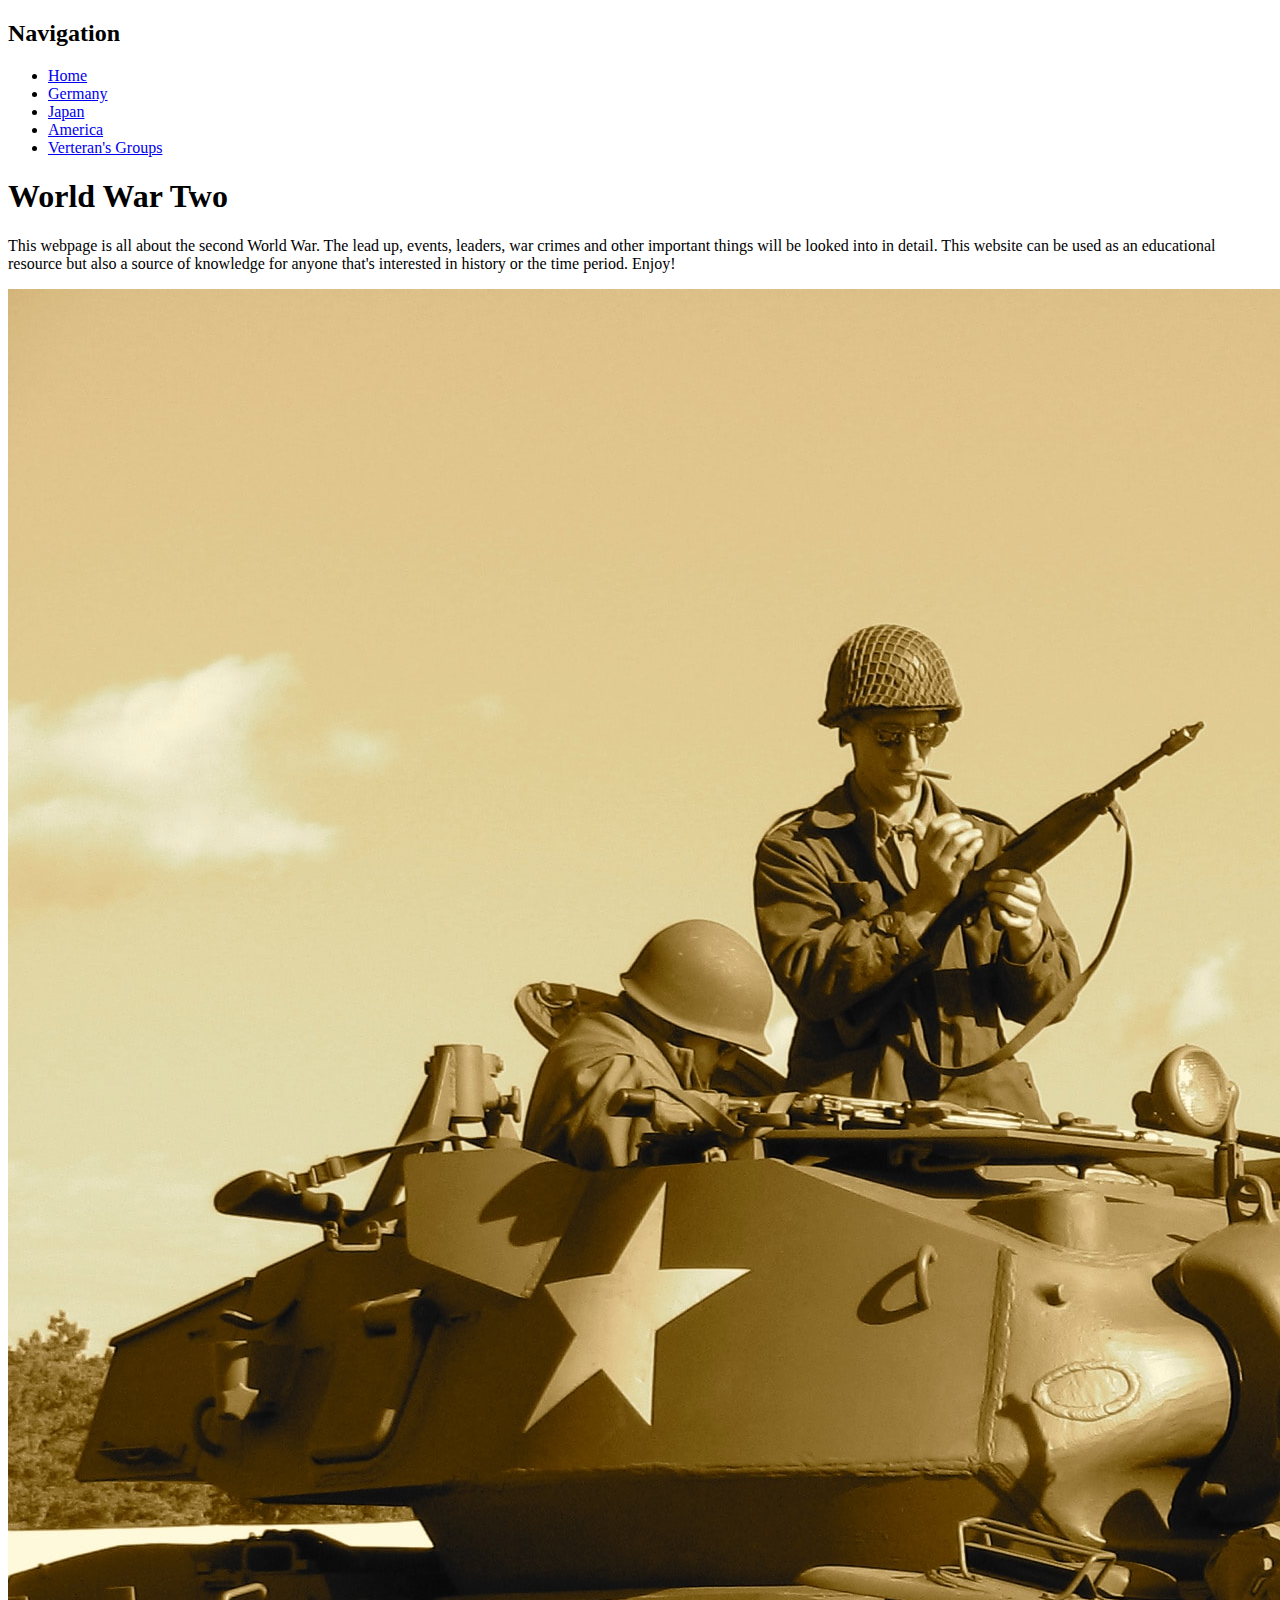
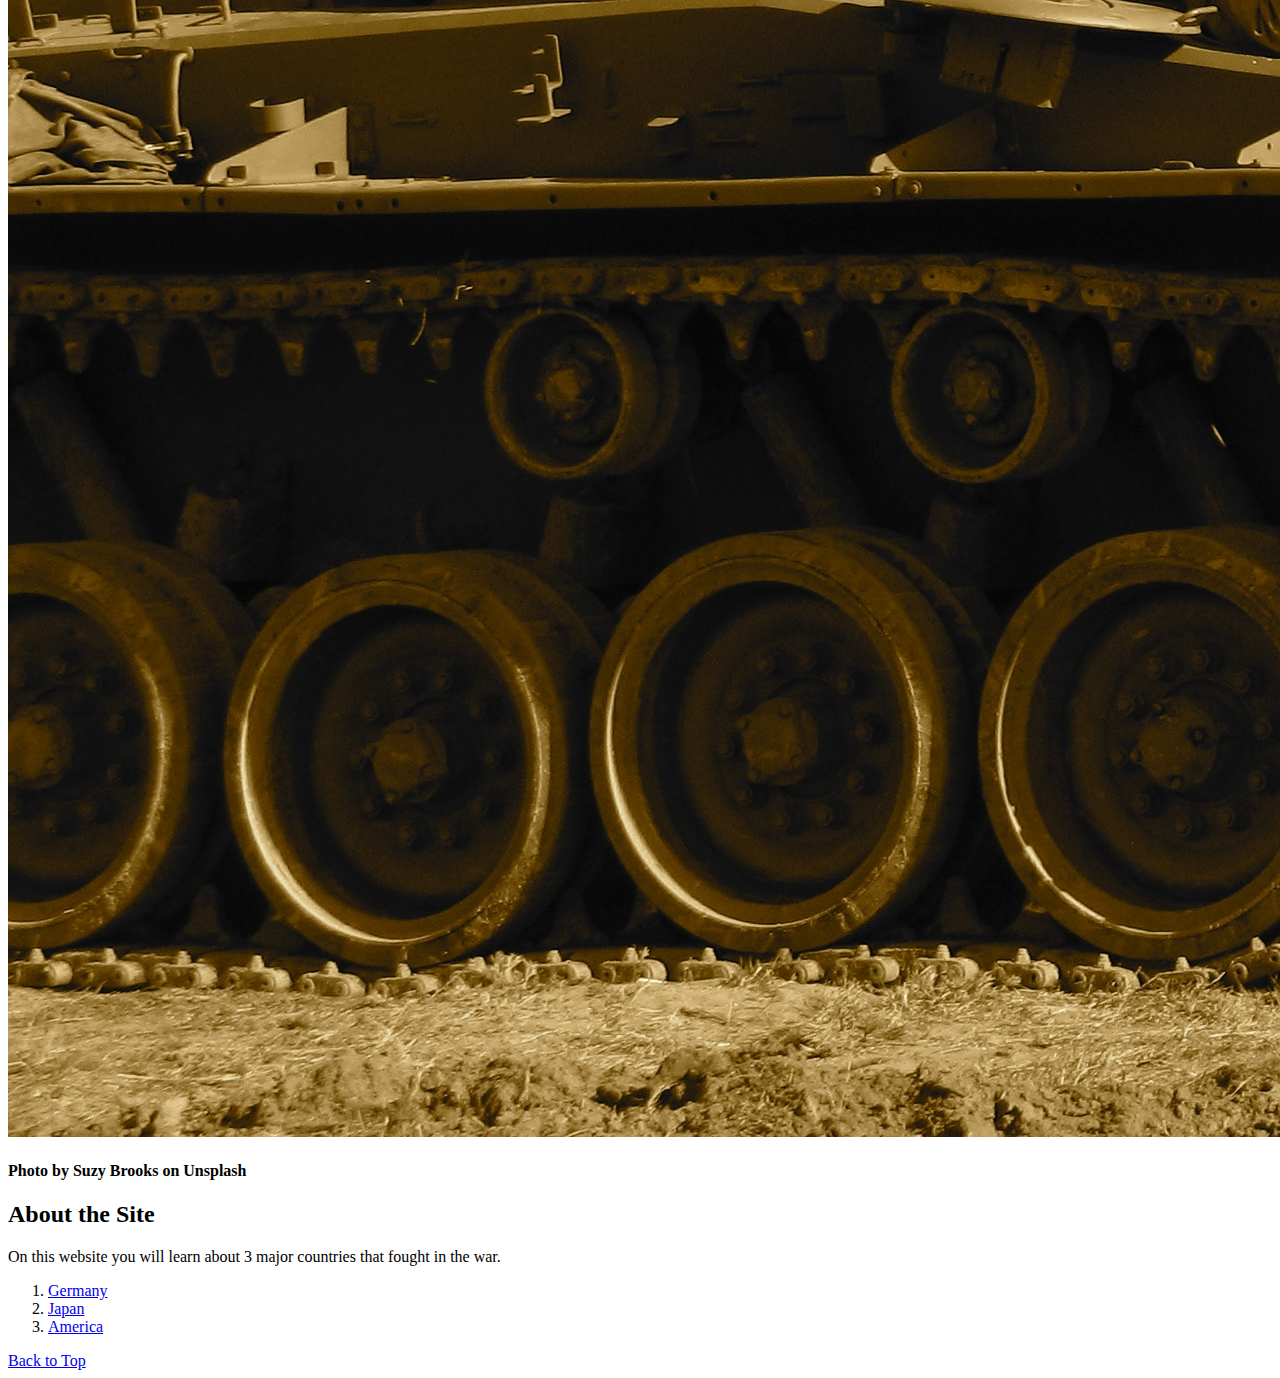
==== index.html @ 0adee07a "updated nav and added an image" ====
<!DOCTYPE html>
<html lang="en" dir="ltr">

  <head>
    <meta name="description:" content="This webpage is about World War Two">
    <meta charset="utf-8">
    <meta name="keywords" content="World War Two, World War 2, WW2, Second World War, European War, American Wars, Military, 20th Century History">
    <meta name="author" content="Ryan A. Moore">
    <meta name="viewport" content="width=device-width, initial-scale=1.0">
    <title>World War Two</title>
  </head>

  <body>
    <header>
      <h2 id="top">Navigation</h2>
      <nav>
        <ul>
          <li><a href="#"> Home</a></li>
          <li><a href="germany.html"> Germany</a></li>
          <li><a href="#japan.html"> Japan</a></li>
          <li><a href="america.html"> America</a></li>
          <li><a href="vets.html"> Verteran's Groups</a></li>
      </ul>
    </nav>
  </header>
<main>
  <article class="">
      <h1>World War Two</h1>
        <p>    This webpage is all about the second World War. The lead up, events, leaders, war crimes and other important things will be looked into in detail. This website can be used as an educational resource but also a source of knowledge for anyone that's interested in history or the time period. Enjoy!</p>
</main>
 <img src="Images/tankPicture.jpg" alt="Photo of a military vehicle with soldiers">
 <h4>Photo by Suzy Brooks on Unsplash</h4>
<aside class="">
   <h2>About the Site</h2>
    <p>On this website you will learn about 3 major countries that fought in the war.</p>
     <nav>
       <ol>
        <li><a href="germny.html"> Germany</a></li>
        <li><a href="japan.html"> Japan</a></li>
        <li><a href="america.html"> America</a></li>
      </ol>
    </nav>
</article>
</aside>
  <footer><a href="#top">Back to Top</a></footer>
</body>



</html>
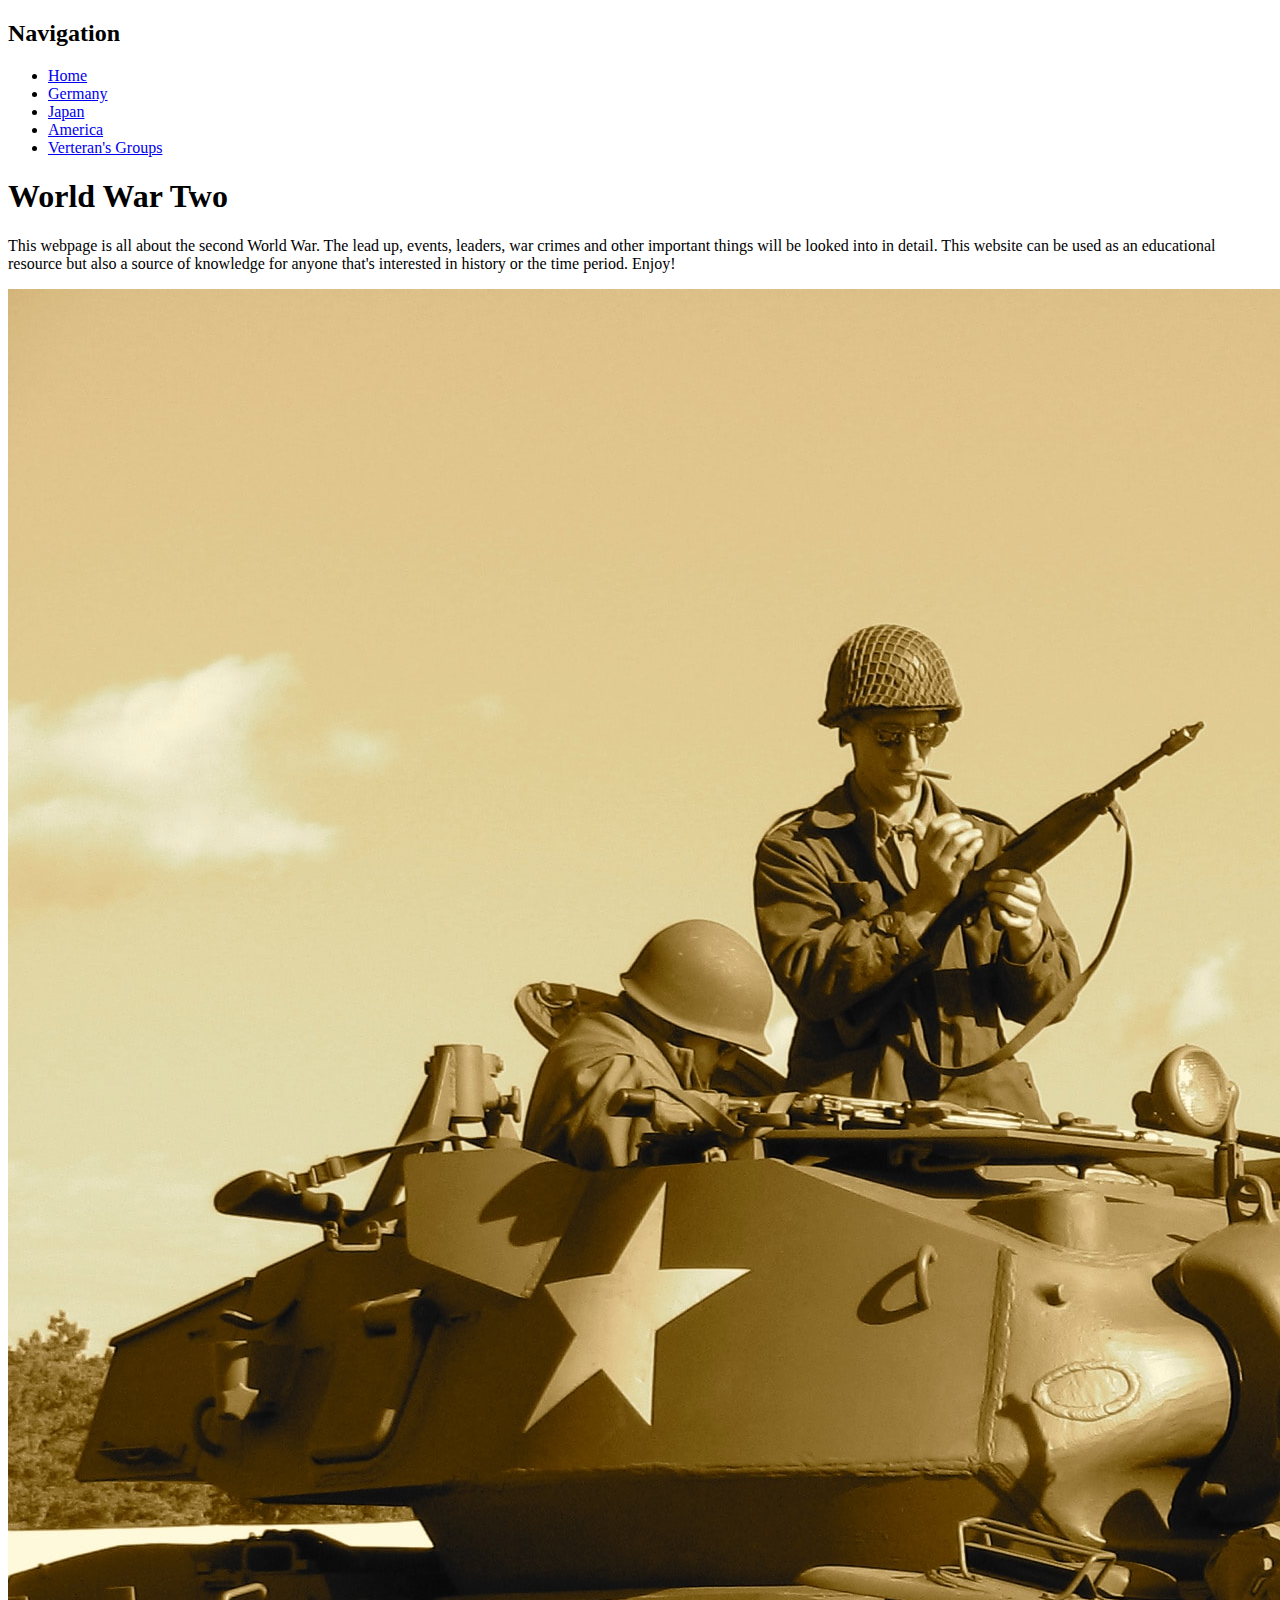
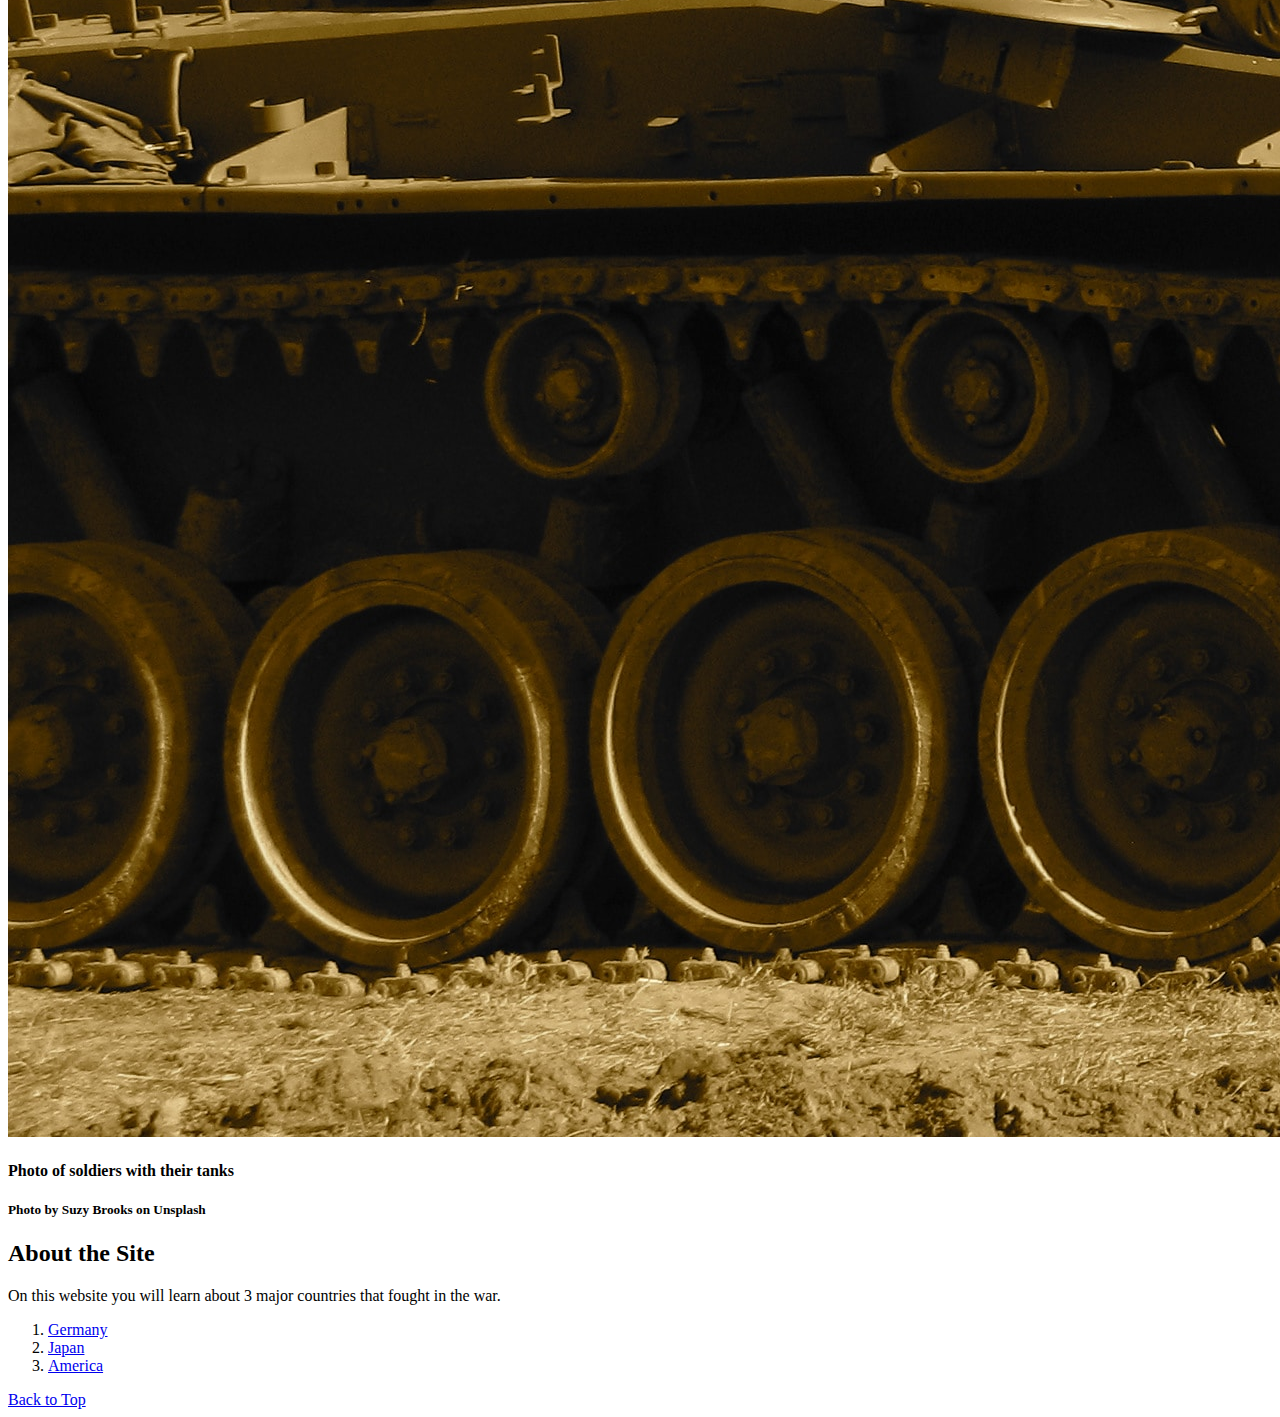
==== commit 89e69c8f: "added imgs" ====
--- a/index.html
+++ b/index.html
@@ -29,7 +29,8 @@
         <p>    This webpage is all about the second World War. The lead up, events, leaders, war crimes and other important things will be looked into in detail. This website can be used as an educational resource but also a source of knowledge for anyone that's interested in history or the time period. Enjoy!</p>
 </main>
  <img src="Images/tankPicture.jpg" alt="Photo of a military vehicle with soldiers">
- <h4>Photo by Suzy Brooks on Unsplash</h4>
+<h4>Photo of soldiers with their tanks</h4>
+ <h5>Photo by Suzy Brooks on Unsplash</h5>
 <aside class="">
    <h2>About the Site</h2>
     <p>On this website you will learn about 3 major countries that fought in the war.</p>
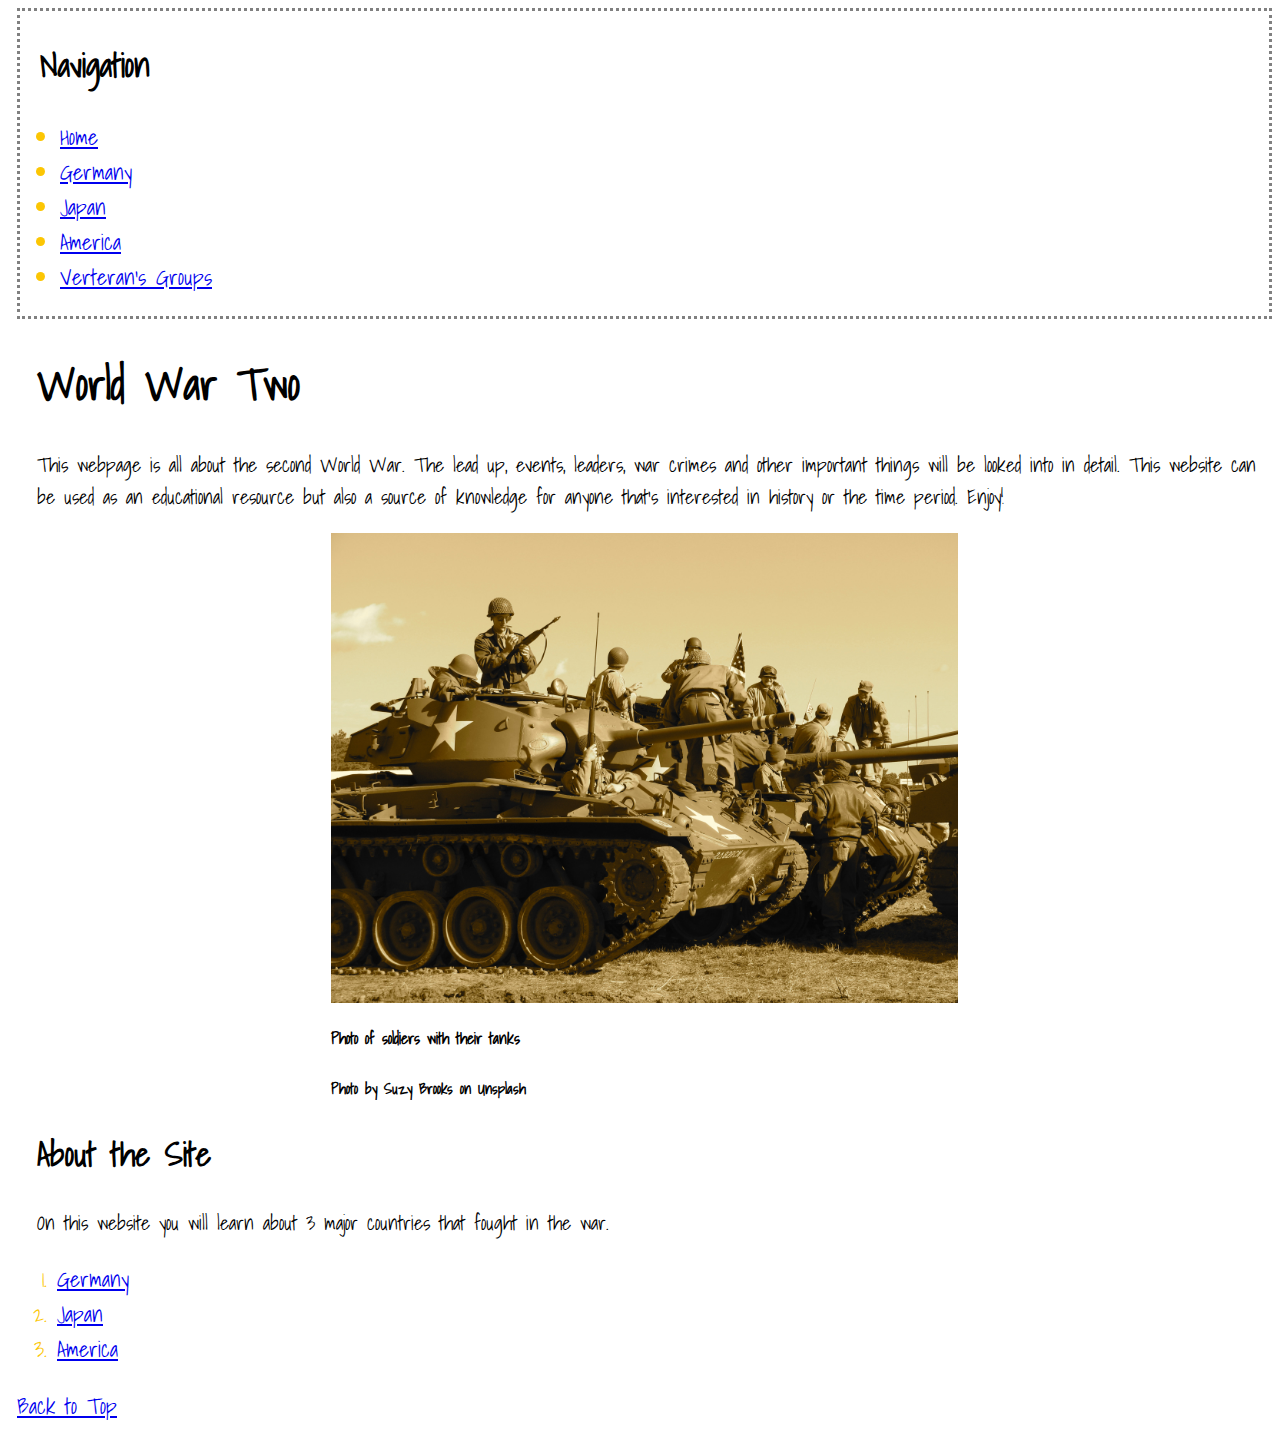
==== commit f2344854: "style vol 1" ====
--- a/index.html
+++ b/index.html
@@ -8,6 +8,7 @@
     <meta name="author" content="Ryan A. Moore">
     <meta name="viewport" content="width=device-width, initial-scale=1.0">
     <title>World War Two</title>
+    <link rel="stylesheet" type="text/css" href="mystyle.css/mystyle.css">
   </head>
 
   <body>
@@ -17,16 +18,15 @@
         <ul>
           <li><a href="#"> Home</a></li>
           <li><a href="germany.html"> Germany</a></li>
-          <li><a href="#japan.html"> Japan</a></li>
+          <li><a href="japan.html"> Japan</a></li>
           <li><a href="america.html"> America</a></li>
           <li><a href="vets.html"> Verteran's Groups</a></li>
       </ul>
     </nav>
   </header>
 <main>
-  <article class="">
-      <h1>World War Two</h1>
-        <p>    This webpage is all about the second World War. The lead up, events, leaders, war crimes and other important things will be looked into in detail. This website can be used as an educational resource but also a source of knowledge for anyone that's interested in history or the time period. Enjoy!</p>
+  <h1>World War Two</h1>
+    <p>    This webpage is all about the second World War. The lead up, events, leaders, war crimes and other important things will be looked into in detail. This website can be used as an educational resource but also a source of knowledge for anyone that's interested in history or the time period. Enjoy!</p>
 </main>
  <img src="Images/tankPicture.jpg" alt="Photo of a military vehicle with soldiers">
 <h4>Photo of soldiers with their tanks</h4>
@@ -36,12 +36,11 @@
     <p>On this website you will learn about 3 major countries that fought in the war.</p>
      <nav>
        <ol>
-        <li><a href="germny.html"> Germany</a></li>
+        <li><a href="germany.html"> Germany</a></li>
         <li><a href="japan.html"> Japan</a></li>
         <li><a href="america.html"> America</a></li>
       </ol>
     </nav>
-</article>
 </aside>
   <footer><a href="#top">Back to Top</a></footer>
 </body>
--- a/mystyle.css/mystyle.css
+++ b/mystyle.css/mystyle.css
@@ -0,0 +1,58 @@
+@import url('https://fonts.googleapis.com/css?family=Shadows+Into+Light&display=swap');
+
+img {
+  display: block;
+  margin-left: auto;
+  margin-right: auto;
+  width: 50%;
+}
+body {
+  background-color: white;
+  font-size: 22px;
+  margin-left: 17px;
+  font-family: 'Shadows Into Light', cursive;
+
+}
+
+h1 {
+  color: black;
+  margin-left: 20px;
+  font-family: 'Shadows Into Light', cursive;
+}
+h2 {
+  margin-left: 20px;
+}
+h3 {
+  border-style: outset;
+  color: #fc1403;
+  margin-left: 20px;
+  font-family: 'Shadows Into Light', cursive;
+}
+h4 {
+  margin-left: auto;
+  margin-right: auto;
+  width: 50%;
+  font-size: 16px;
+  font-family: 'Shadows Into Light', cursive;
+}
+h5 {
+  margin-left: auto;
+  margin-right: auto;
+  width: 50%;
+  font-size: 15px;
+  font-family: 'Shadows Into Light', cursive;
+}
+p {
+  font-family: 'Shadows Into Light', cursive;
+  margin-left: 20px;
+  font-size: 20px;
+
+}
+header{
+  border-style: dotted;
+  border-color: grey;
+  font-family: 'Shadows Into Light', cursive;
+}
+nav{
+  color:#fcc603;
+}
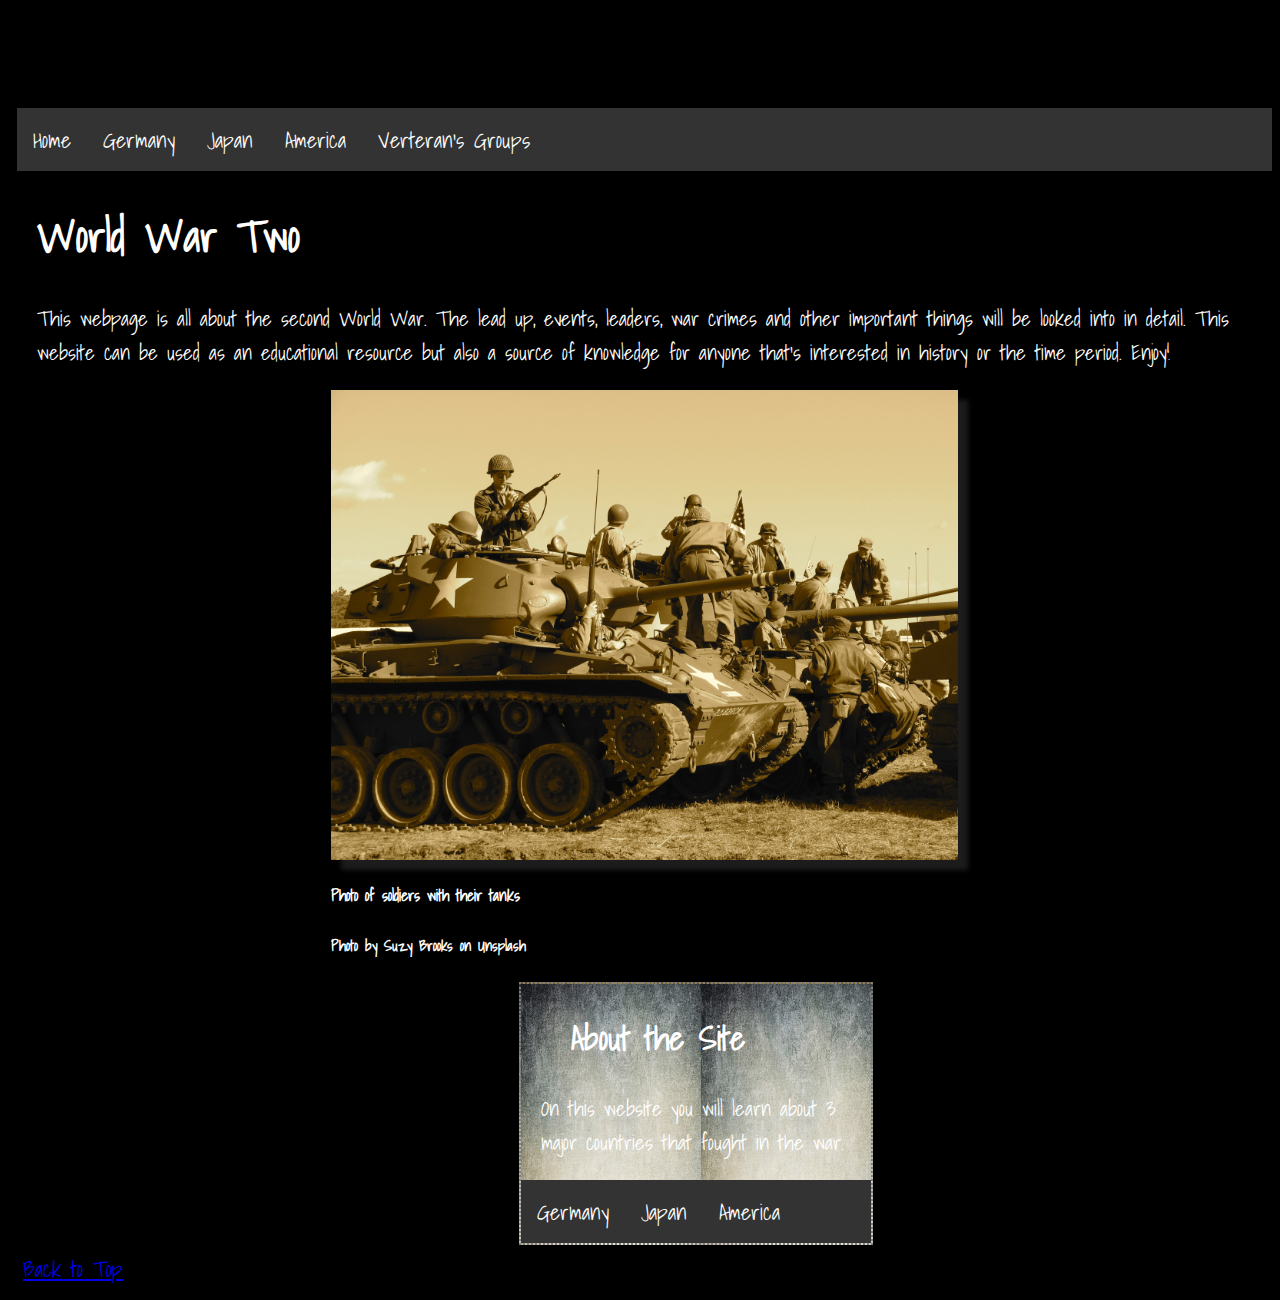
==== commit 63648e10: "style vol 6" ====
--- a/index.html
+++ b/index.html
@@ -26,20 +26,20 @@
   </header>
 <main>
   <h1>World War Two</h1>
-    <p>    This webpage is all about the second World War. The lead up, events, leaders, war crimes and other important things will be looked into in detail. This website can be used as an educational resource but also a source of knowledge for anyone that's interested in history or the time period. Enjoy!</p>
+    <p id="text">    This webpage is all about the second World War. The lead up, events, leaders, war crimes and other important things will be looked into in detail. This website can be used as an educational resource but also a source of knowledge for anyone that's interested in history or the time period. Enjoy!</p>
 </main>
  <img src="Images/tankPicture.jpg" alt="Photo of a military vehicle with soldiers">
-<h4>Photo of soldiers with their tanks</h4>
- <h5>Photo by Suzy Brooks on Unsplash</h5>
+<h4 id="text">Photo of soldiers with their tanks</h4>
+ <h5 id="text">Photo by Suzy Brooks on Unsplash</h5>
 <aside class="">
    <h2>About the Site</h2>
     <p>On this website you will learn about 3 major countries that fought in the war.</p>
      <nav>
-       <ol>
+       <ul>
         <li><a href="germany.html"> Germany</a></li>
         <li><a href="japan.html"> Japan</a></li>
         <li><a href="america.html"> America</a></li>
-      </ol>
+      </ul>
     </nav>
 </aside>
   <footer><a href="#top">Back to Top</a></footer>
--- a/mystyle.css/mystyle.css
+++ b/mystyle.css/mystyle.css
@@ -5,26 +5,24 @@
   margin-left: auto;
   margin-right: auto;
   width: 50%;
+  border-style: hidden;
+  box-shadow: 10px 10px 5px #1c1c1c;
 }
 body {
-  background-color: white;
   font-size: 22px;
   margin-left: 17px;
   font-family: 'Shadows Into Light', cursive;
-
+  background-color: black;
 }
-
 h1 {
-  color: black;
   margin-left: 20px;
   font-family: 'Shadows Into Light', cursive;
+  color: white;
 }
 h2 {
-  margin-left: 20px;
+  margin-left: 50px;
 }
 h3 {
-  border-style: outset;
-  color: #fc1403;
   margin-left: 20px;
   font-family: 'Shadows Into Light', cursive;
 }
@@ -45,14 +43,60 @@
 p {
   font-family: 'Shadows Into Light', cursive;
   margin-left: 20px;
-  font-size: 20px;
-
+  font-size: 21px;
 }
-header{
+aside{
   border-style: dotted;
   border-color: grey;
   font-family: 'Shadows Into Light', cursive;
+  width: 350px;
+  border-width: 2px;
+  background-image: url("../Images/texturebackground.jpg");
+  background-size: 20vh 40vw;
+  color: white;
+  margin-left: 40%;
 }
-nav{
-  color:#fcc603;
+section{
+  border-style: dotted;
+  padding: 5px;
+  border-width: 1px;
+  border-left-width: 1px;
+  border-top-width: 1px;
+  border-bottom-width: 1px;
+  background-image: url("../Images/texturebackground.jpg");
+  background-size: 50vw 200vh;
 }
+ul {
+  list-style-type: none;
+  margin: 0;
+  padding: 0;
+  overflow: hidden;
+  background-color: #333;
+}
+li {
+  float: left;
+}
+li a {
+  display: block;
+  color: white;
+  text-align: center;
+  padding: 14px 16px;
+  text-decoration: none;
+}
+li a:hover {
+  background-color: #111;
+}
+footer{
+  border-style: dotted;
+  padding: 5px;
+  border-width: 1px;
+  border-left-width: 1px;
+  border-top-width: 1px;
+  border-bottom-width: 1px;
+}
+#text{
+  color: white;
+}
+#black-text{
+  color: black;
+}
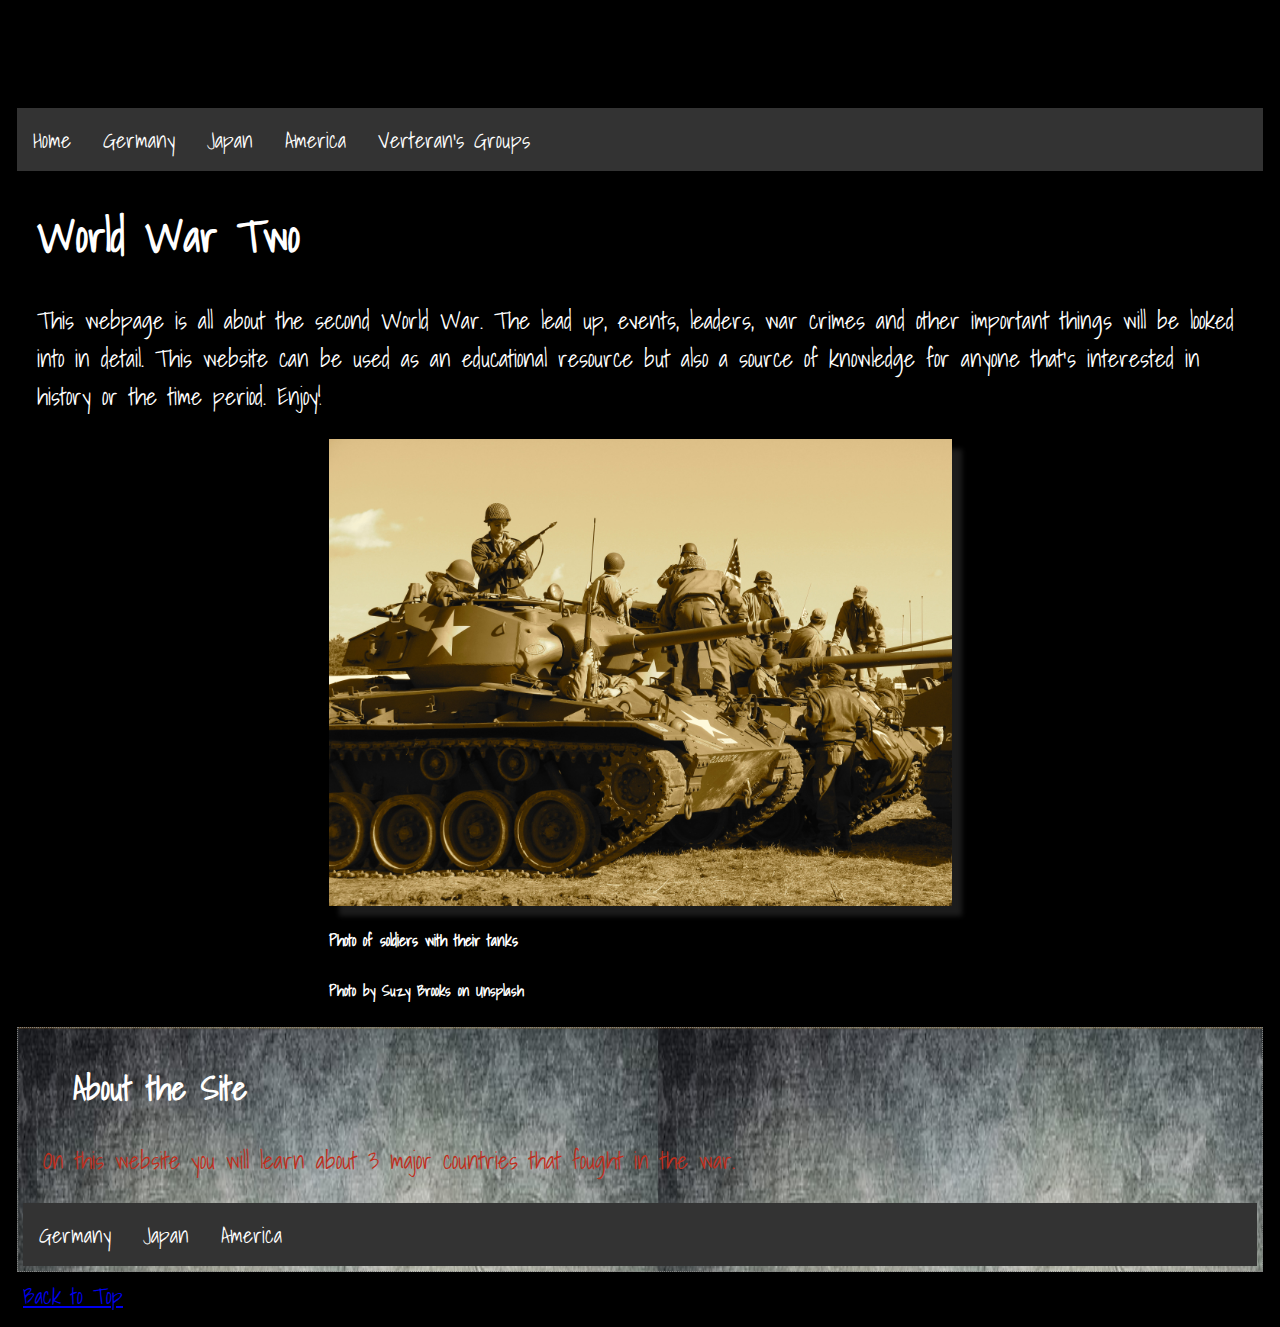
==== commit 89182e4c: "style vol 8" ====
--- a/index.html
+++ b/index.html
@@ -26,11 +26,11 @@
   </header>
 <main>
   <h1>World War Two</h1>
-    <p id="text">    This webpage is all about the second World War. The lead up, events, leaders, war crimes and other important things will be looked into in detail. This website can be used as an educational resource but also a source of knowledge for anyone that's interested in history or the time period. Enjoy!</p>
+    <p class="text">    This webpage is all about the second World War. The lead up, events, leaders, war crimes and other important things will be looked into in detail. This website can be used as an educational resource but also a source of knowledge for anyone that's interested in history or the time period. Enjoy!</p>
 </main>
  <img src="Images/tankPicture.jpg" alt="Photo of a military vehicle with soldiers">
-<h4 id="text">Photo of soldiers with their tanks</h4>
- <h5 id="text">Photo by Suzy Brooks on Unsplash</h5>
+<h4 class="text">Photo of soldiers with their tanks</h4>
+ <h5 class="text">Photo by Suzy Brooks on Unsplash</h5>
 <aside class="">
    <h2>About the Site</h2>
     <p>On this website you will learn about 3 major countries that fought in the war.</p>
--- a/mystyle.css/mystyle.css
+++ b/mystyle.css/mystyle.css
@@ -11,6 +11,7 @@
 body {
   font-size: 22px;
   margin-left: 17px;
+  margin-right : 17px;
   font-family: 'Shadows Into Light', cursive;
   background-color: black;
 }
@@ -25,6 +26,7 @@
 h3 {
   margin-left: 20px;
   font-family: 'Shadows Into Light', cursive;
+  font-size: 30px;
 }
 h4 {
   margin-left: auto;
@@ -43,18 +45,20 @@
 p {
   font-family: 'Shadows Into Light', cursive;
   margin-left: 20px;
-  font-size: 21px;
+  font-size: 24px;
+  color: #C02F1D;
 }
 aside{
   border-style: dotted;
-  border-color: grey;
-  font-family: 'Shadows Into Light', cursive;
-  width: 350px;
-  border-width: 2px;
+  padding: 5px;
+  border-width: 1px;
+  border-left-width: 1px;
+  border-top-width: 1px;
+  border-bottom-width: 1px;
   background-image: url("../Images/texturebackground.jpg");
-  background-size: 20vh 40vw;
+  background-size: 50vw 200vh;
   color: white;
-  margin-left: 40%;
+  border-color: gray;
 }
 section{
   border-style: dotted;
@@ -94,9 +98,10 @@
   border-top-width: 1px;
   border-bottom-width: 1px;
 }
-#text{
+.text{
   color: white;
 }
-#black-text{
+
+.black-text{
   color: black;
 }
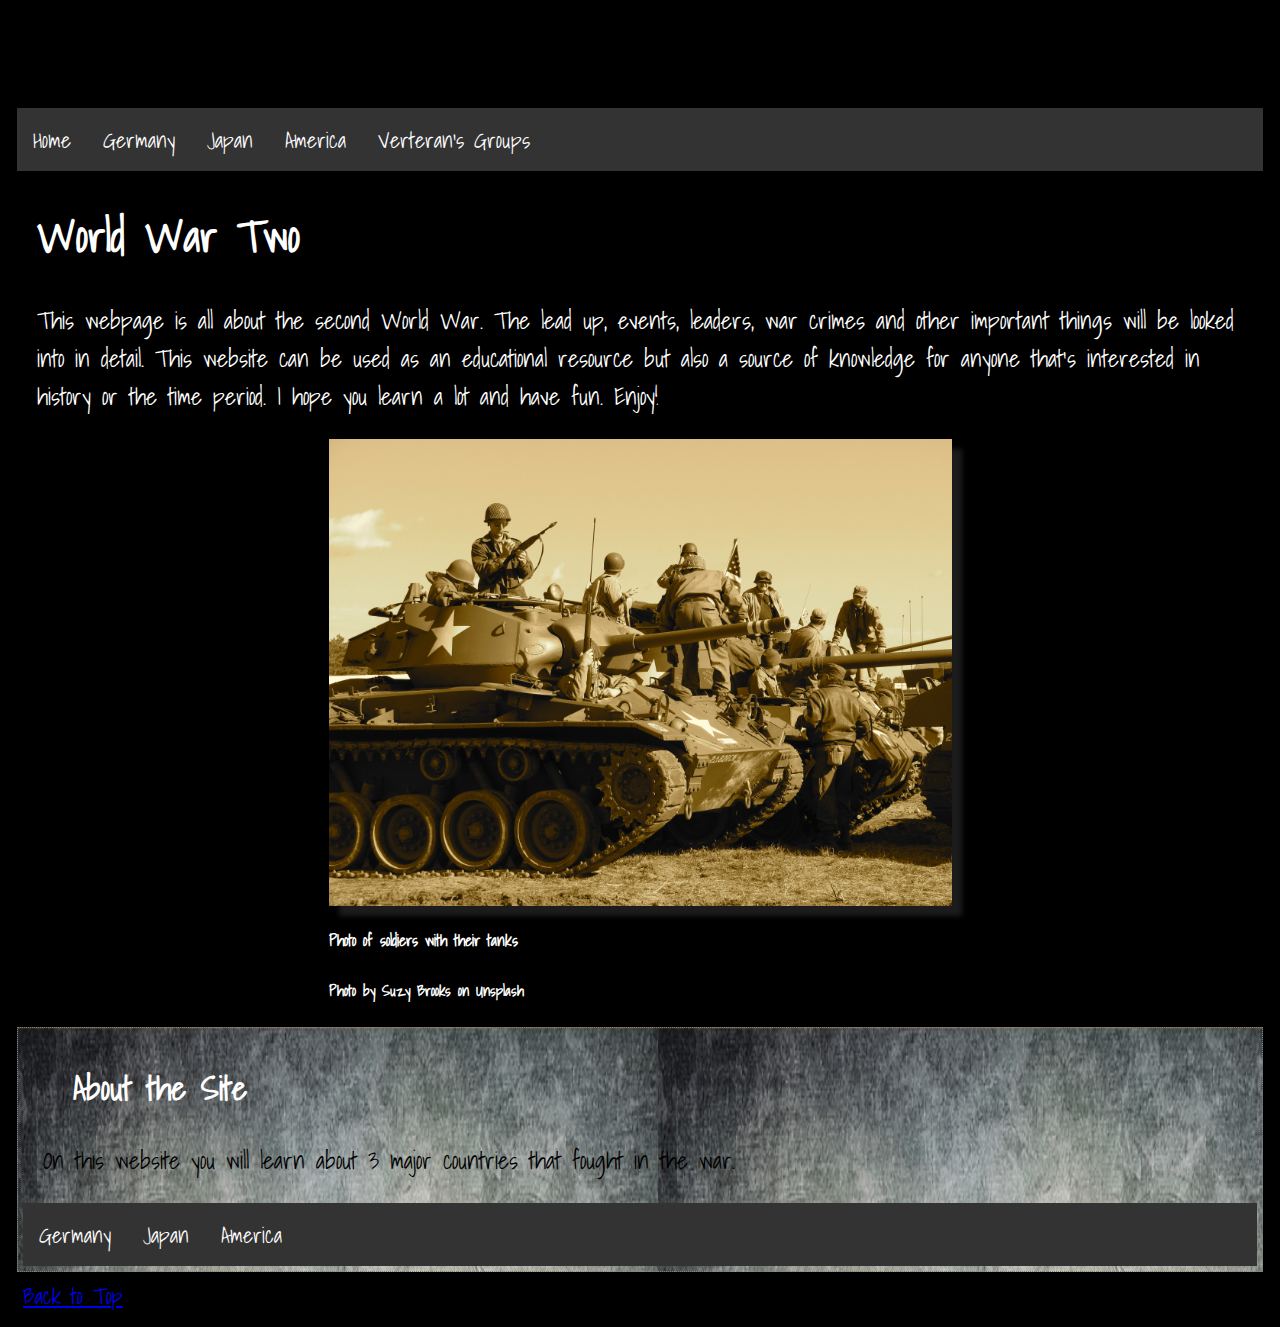
==== commit 6198f15a: "Final Project" ====
--- a/index.html
+++ b/index.html
@@ -26,7 +26,7 @@
   </header>
 <main>
   <h1>World War Two</h1>
-    <p class="text">    This webpage is all about the second World War. The lead up, events, leaders, war crimes and other important things will be looked into in detail. This website can be used as an educational resource but also a source of knowledge for anyone that's interested in history or the time period. Enjoy!</p>
+    <p class="text">    This webpage is all about the second World War. The lead up, events, leaders, war crimes and other important things will be looked into in detail. This website can be used as an educational resource but also a source of knowledge for anyone that's interested in history or the time period. I hope you learn a lot and have fun. Enjoy!</p>
 </main>
  <img src="Images/tankPicture.jpg" alt="Photo of a military vehicle with soldiers">
 <h4 class="text">Photo of soldiers with their tanks</h4>
--- a/mystyle.css/mystyle.css
+++ b/mystyle.css/mystyle.css
@@ -46,7 +46,7 @@
   font-family: 'Shadows Into Light', cursive;
   margin-left: 20px;
   font-size: 24px;
-  color: #C02F1D;
+  color: black;
 }
 aside{
   border-style: dotted;
